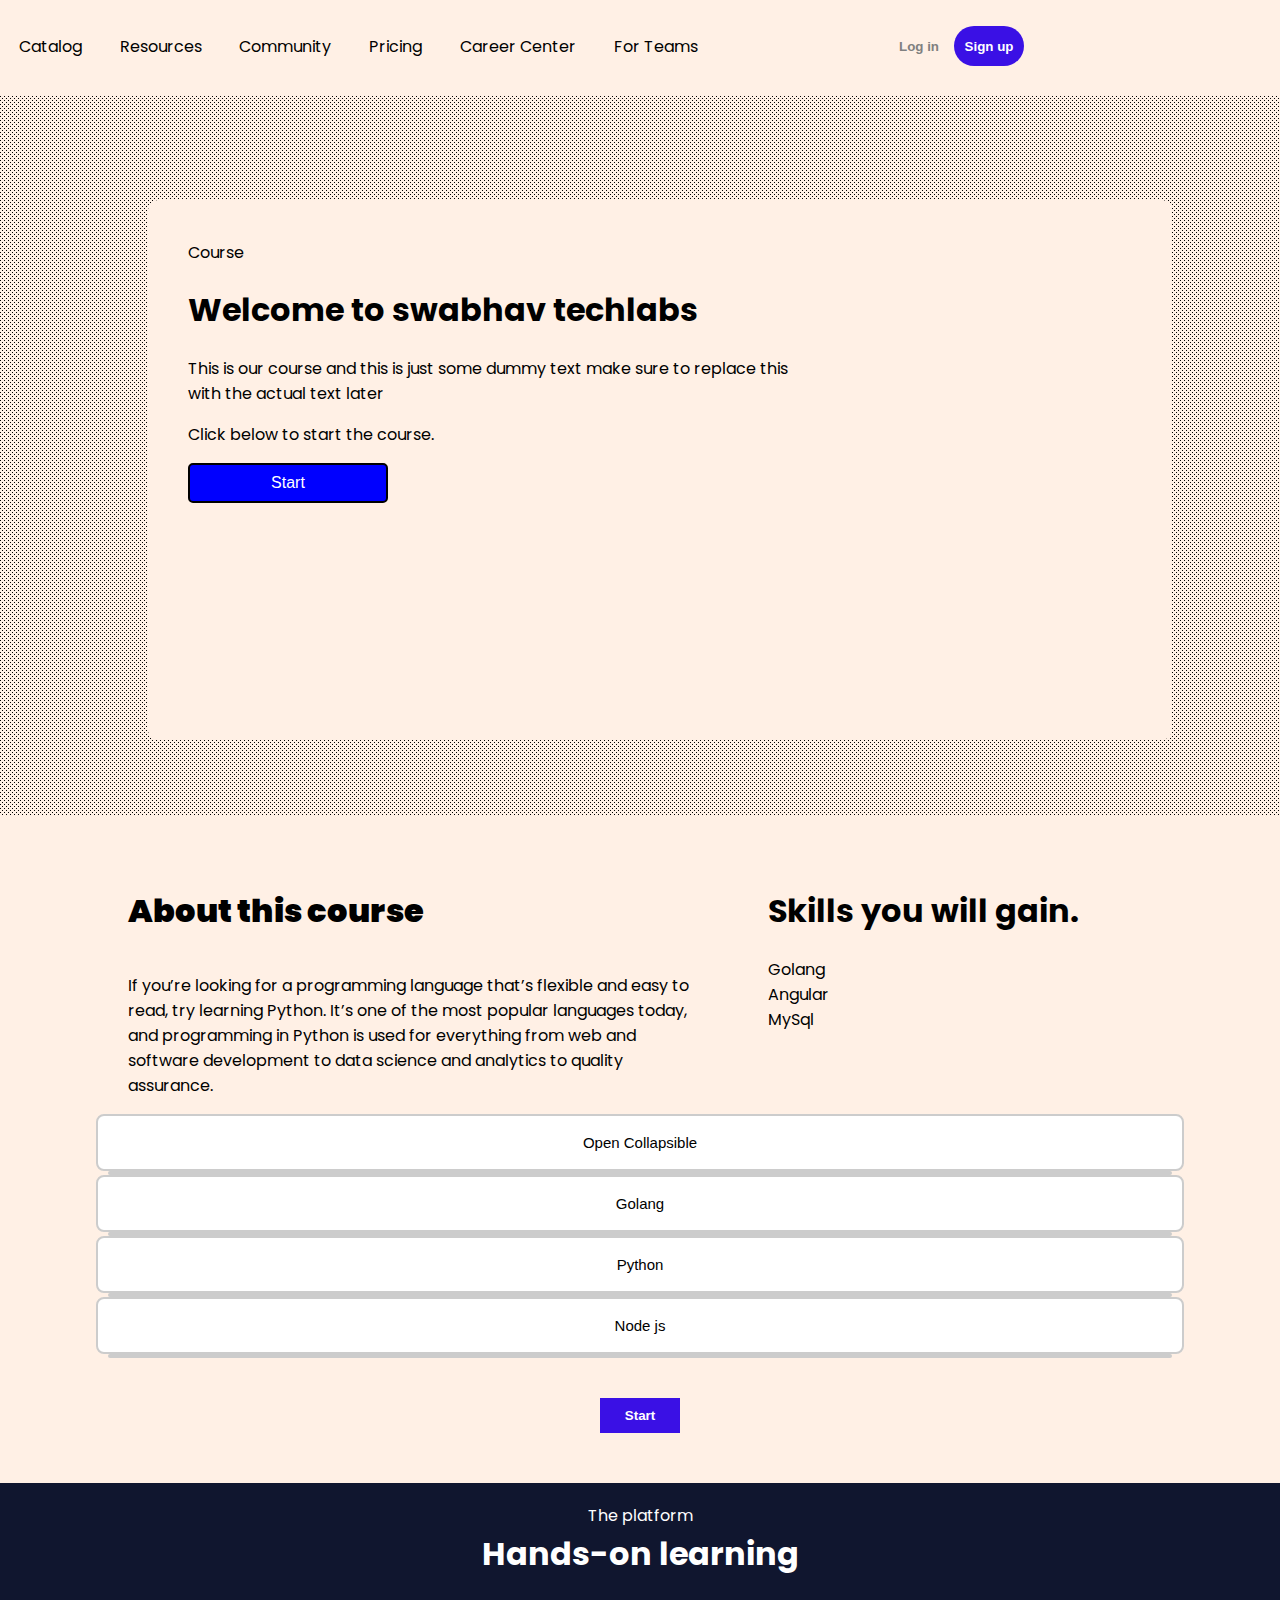
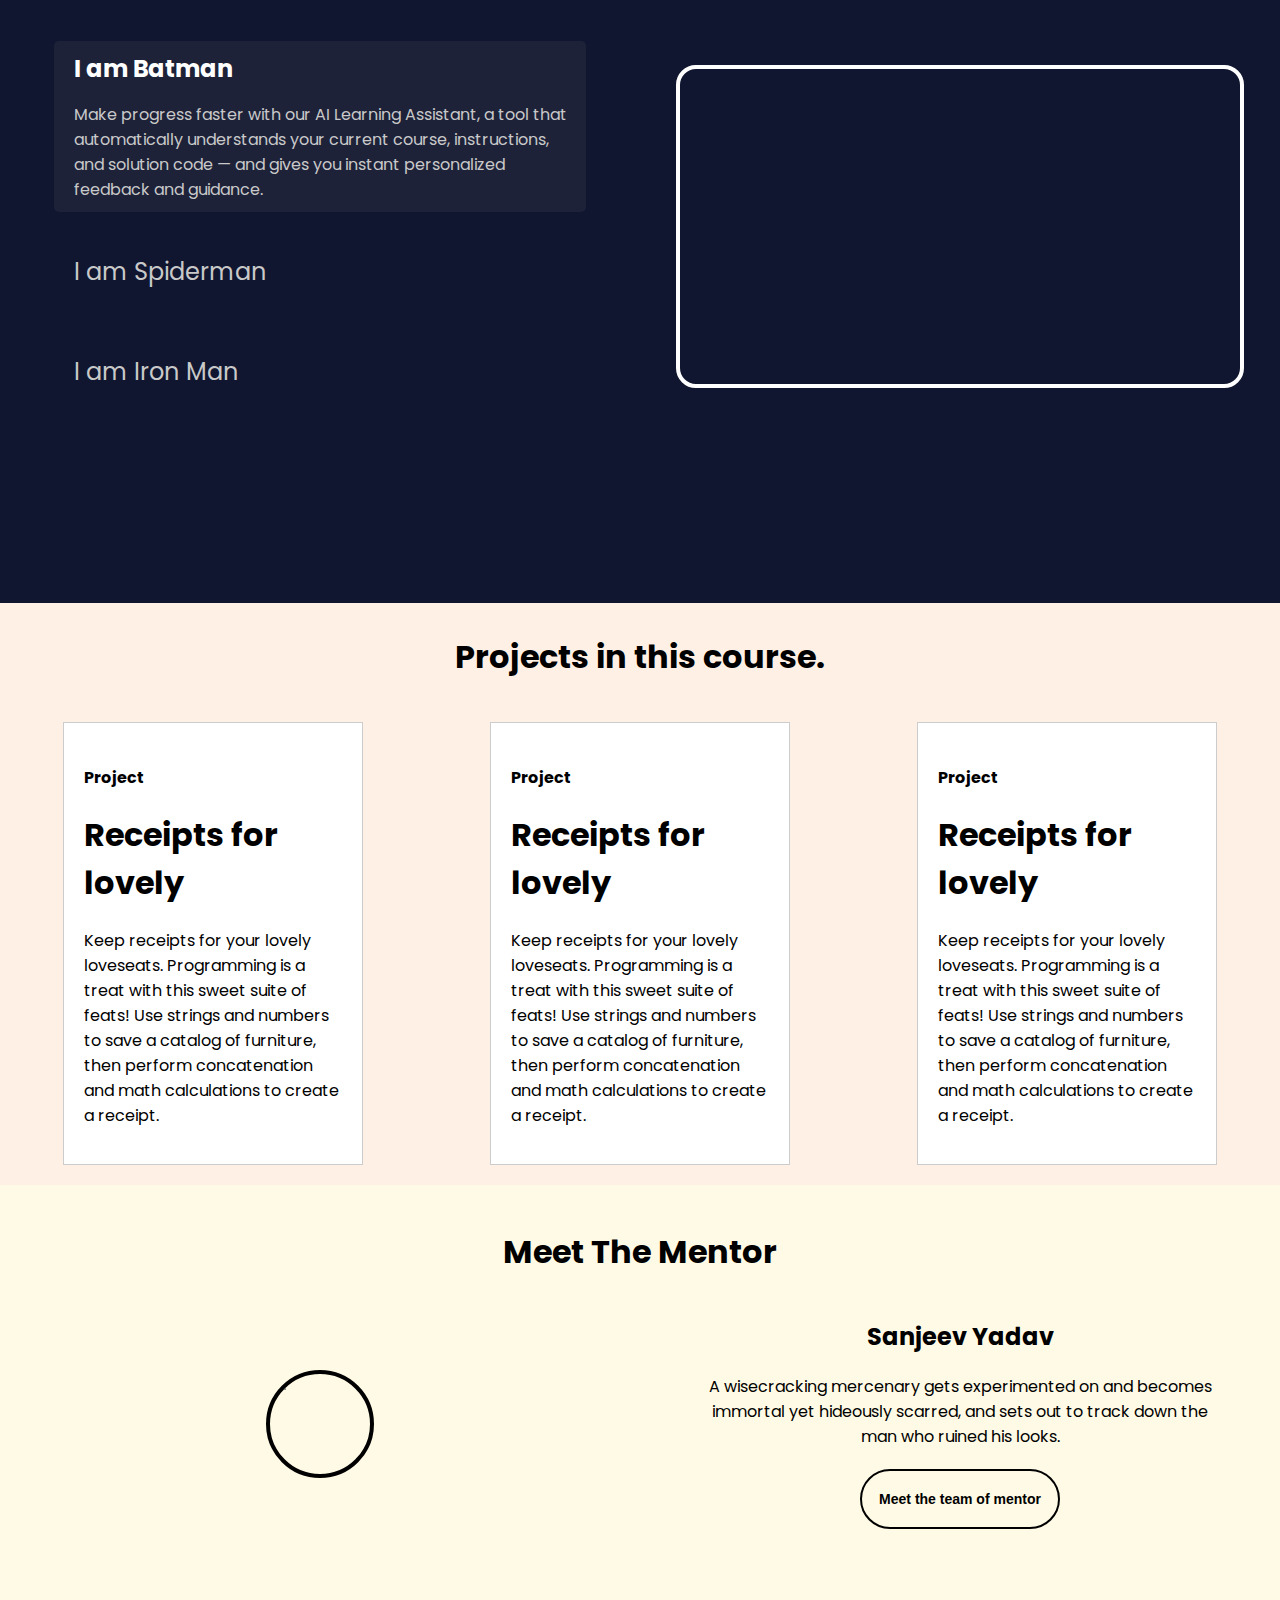
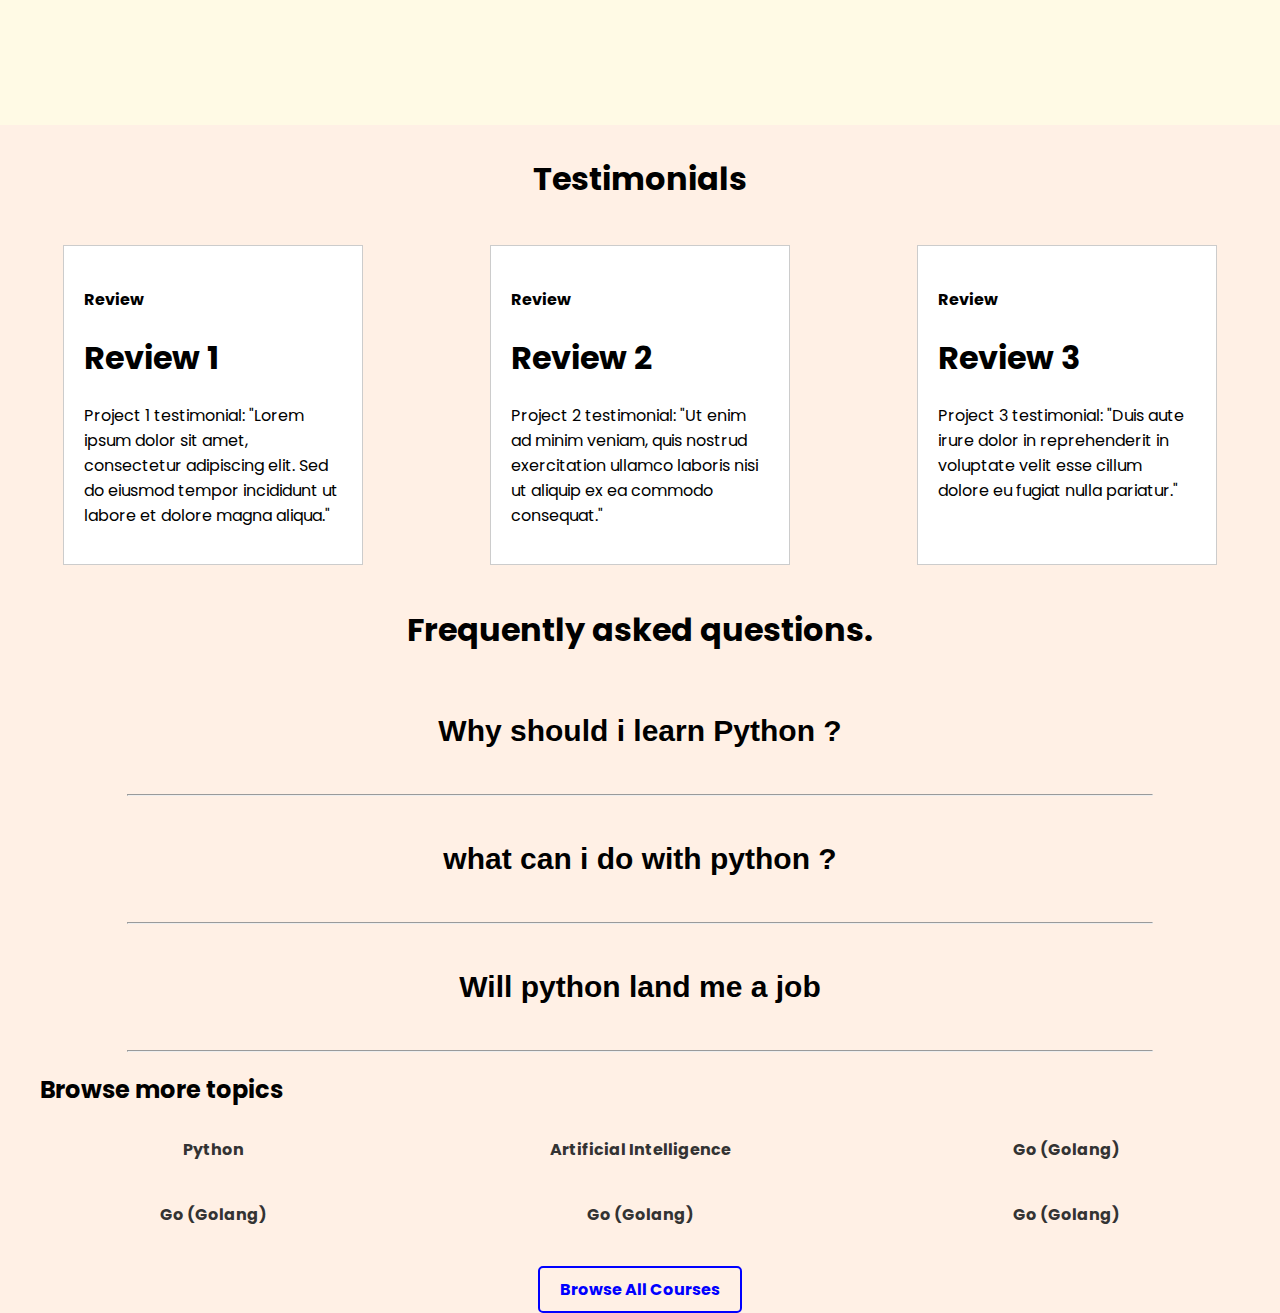
==== index.html @ b46f7abb "Update and rename training.html to index.html" ====
<!DOCTYPE html>
<html lang="en">

<head>
  <meta charset="UTF-8">
  <meta name="viewport" content="width=device-width, initial-scale=1.0">
  <title>Training</title>
  <link rel="stylesheet" href="training.css">
</head>

<body>
  <div class="container" id="normal-nav">
    <nav>
      <div class="dropdown-toggle">
        <button>Dropdown</button>
      </div>
      <ul class="nav-items">
        <div class="li-items">
          <li>Catalog</li>
          <li>Resources</li>
          <li>Community</li>
          <li>Pricing</li>
          <li>Career Center</li>
          <li>For Teams</li>
        </div>
        <div class="ctc">
          <button class="login">Log in </button>
          <button class="sign-up"> Sign up </button>
        </div>
        <div class="hamburger">
          <button onclick="Hamburger()">
            <div class="open" id="open">
              <div></div>
              <div></div>
              <div></div>
            </div>
            <div class="close" id="close">
              <div></div>
              <div></div>
            </div>
        </div>
        </button>
      </ul>
    </nav>
  </div>

  <div class="mobile-nav" id="mobile-nav" style="display: none;">
    <ul>
      <div class="mobile-items">
        <li>Catalog</li>
        <li>Resources</li>
        <li>Community</li>
        <li>Pricing</li>
        <li>Career Center</li>
        <li>For Teams</li>
      </div>
    </ul>
  </div>

  <div class="pattern">
    <svg fill="currentColor" role="img" aria-hidden="true" class="gamut-dh3it3 e3tf18d0" width="100%" height="100%">
      <pattern id="CheckerDense-pattern-:r1:" x="0" y="0" width="4" height="4" patternUnits="userSpaceOnUse">
        <rect width="1" height="1" fill="currentColor"></rect>
        <rect x="2" y="2" width="1" height="1" fill="currentColor"></rect>
      </pattern>
      <rect width="100%" height="100%" fill="url(#CheckerDense-pattern-:r1:)"></rect>
    </svg>
    <div class="content-box">
      <div class="inner-content-box">
        <div class="container course col-4">
          <p>Course</p>
        </div>
        <div class="container welcome col-9">
          <h1>Welcome to swabhav techlabs</h1>
        </div>
        <div class="container info col-6">
          <p> This is our course and this is just some dummy text make sure to replace this with the actual text later
          </p>
        </div>
        <div class="container col-6">
          <p>Click below to start the course.</p>
        </div>
        <div class="container col-3">
          <button class="start-button">Start</button>
        </div>
      </div>
    </div>
  </div>

  <!-- <div class="content-box2">
        <ul class="container box2">
          <div class=" container col-3">
            <li> Beginner</li>
          </div>
          <div class="container col-3">
            <li> 25 Hours</li>
          </div>
          <div class="container col-3">
            <li> Certificate Included</li>
          </div>
          <div class="container col-3">
            <li> None</li>
          </div>
        </ul>
      </div>
    </div>  -->

  <div class="about-section">
    <div class="about">
      <div class="container col-6">
        <h1><b>About this course</b></h1>
      </div>
      <div class="container col-4">
        <div class="container col-sm">
          <p>If you’re looking for a programming language that’s flexible and easy to read, try learning Python.
            It’s one of the most popular languages today,
            and programming in Python is used for everything from web and software development to data science and
            analytics
            to quality assurance.</p>
        </div>
      </div>
    </div>

    <div class="skills">
      <div class="container col-6">
        <h1>Skills you will gain.</h1>
      </div>
      <ul>
        <div class="container col-3">
          <li>Golang</li>
          <li>Angular</li>
          <li>MySql</li>
        </div>
      </ul>
    </div>
  </div>
  <!---->
  <div class="container col-8">
    <button class="collapsible">Open Collapsible</button>
    <div class="content">
      <div class="container col-6">
        <p>Lorem ipsum dolor sit amet, consectetur adipisicing elit, sed do eiusmod tempor incididunt ut labore et
          dolore magna aliqua. Ut enim ad minim veniam, quis nostrud exercitation ullamco laboris nisi ut aliquip ex
          ea commodo consequat.</p>
      </div>
    </div>

    <button class="collapsible">Golang</button>
    <div class="content">
      <div class="container col-6">
        <p>Golang is golang.</p>
      </div>
    </div>

    <button class="collapsible">Python</button>
    <div class="content">
      <div class="container col-6">
        <p>Python means power machine.</p>
      </div>
    </div>

    <button class="collapsible">Node js</button>
    <div class="content">
      <div class="container col-6">
        <p>Node can be used for backend.</p>
      </div>
    </div>

    <div class="container col-3">
      <div class="start-align">
        <button class="start"> Start </button>
      </div>
    </div>
  </div>
  <!---->

  <div class="learning">
    <div class="learning-header">
      <div class="platform">The platform</div>
      <div class="learning-heading">
        <h4>Hands-on learning</h4>
      </div>
    </div>
    <div class="learning-content">
      <div class="learning-menu">
        <div class="active" id="batmanClass" onclick="Video(this)">
          <span>I am Batman</span>
          <p class="learning-detail" style="display: block;">Make progress faster with our AI Learning Assistant, a tool
            that automatically understands your current course, instructions, and solution code — and gives you instant
            personalized feedback and guidance.</p>
        </div>
        <div class="" id="spidermanClass" onclick="Video(this)">
          <span>I am Spiderman</span>
          <p class="learning-detail" style="display: none;">Make progress faster with our AI Learning Assistant, a tool
            that automatically understands your current course, instructions, and solution code — and gives you instant
            personalized feedback and guidance.</p>
        </div>
        <div class="" id="iron-manClass" onclick="Video(this)">
          <span>I am Iron Man</span>
          <p class="learning-detail" style="display: none;">Make progress faster with our AI Learning Assistant, a tool
            that automatically understands your current course, instructions, and solution code — and gives you instant
            personalized feedback and guidance.</p>
        </div>
      </div>
      <div class="learning-video">
        <iframe class="video" id="batman" style="display: block;"
          src="https://www.youtube.com/embed/QEBCT-Lsh-A?si=yjU3dOB70M39RHDy" title="YouTube video player"
          frameborder="0"
          allow="accelerometer; autoplay; clipboard-write; encrypted-media; gyroscope; picture-in-picture; web-share"
          referrerpolicy="strict-origin-when-cross-origin" allowfullscreen></iframe>
        <iframe class="video" id="spiderman" style="display: none;"
          src="https://www.youtube.com/embed/yRhRZB-nqOU?si=znfqxqUgbynsmRA2" title="YouTube video player"
          frameborder="0"
          allow="accelerometer; autoplay; clipboard-write; encrypted-media; gyroscope; picture-in-picture; web-share"
          referrerpolicy="strict-origin-when-cross-origin" allowfullscreen></iframe>
        <iframe class="video" id="iron-man" style="display: none;"
          src="https://www.youtube.com/embed/t86sKsR4pnk?si=_6uz2QE31wdWg5gr" title="YouTube video player"
          frameborder="0"
          allow="accelerometer; autoplay; clipboard-write; encrypted-media; gyroscope; picture-in-picture; web-share"
          referrerpolicy="strict-origin-when-cross-origin" allowfullscreen></iframe>
      </div>
    </div>
  </div>

  <div class="container">
    <div class="container projects col-6">
      <h1>Projects in this course.</h1>
    </div>

    <div class=" all-box ">
      <a href="https://www.geeksforgeeks.org/how-to-create-three-boxes-in-the-same-div-using-html-and-css/" class="box">
        <div class="container col-3">
          <h4>Project</h4>
        </div>
        <div class="container col-9">
          <h1>Receipts for lovely</h1>
        </div>
        <span class="container col-6">
          <p>Keep receipts for your lovely loveseats. Programming is a treat with this sweet suite of feats! Use
            strings and numbers to save a catalog of furniture, then perform concatenation and math calculations to
            create a receipt.</p>
        </span>
      </a>

      <a href="https://www.geeksforgeeks.org/how-to-create-three-boxes-in-the-same-div-using-html-and-css/" class="box">
        <div class="container col-3">
          <h4>Project</h4>
        </div>
        <div class="container col-9">
          <h1>Receipts for lovely</h1>
        </div>
        <span class="container col-6">
          <p>Keep receipts for your lovely loveseats. Programming is a treat with this sweet suite of feats! Use
            strings and numbers to save a catalog of furniture, then perform concatenation and math calculations to
            create a receipt.</p>
        </span>
      </a>

      <a href="https://www.geeksforgeeks.org/how-to-create-three-boxes-in-the-same-div-using-html-and-css/" class="box">
        <div class="container col-3">
          <h4>Project</h4>
        </div>
        <div class="container col-9">
          <h1>Receipts for lovely</h1>
        </div>
        <span class="container col-6">
          <p>Keep receipts for your lovely loveseats. Programming is a treat with this sweet suite of feats! Use
            strings and numbers to save a catalog of furniture, then perform concatenation and math calculations to
            create a receipt.</p>
        </span>
      </a>
    </div>

    <div class="mentor">
      <div class="heading">
        <h4>Meet The Mentor</h4>
      </div>
      <div class="mentor-content">
        <div class="mentor-image-container">
          <img
            src="https://images.ctfassets.net/kcw3l04aboxk/3AgmLlPvX7oJ7bNOQginaL/21889e7795a0b7c9a46f865c7ecbe16d/Kenny.png"
            class="mentor-image" />
        </div>
        <div class="description">
          <h4 class="mentor-name">Sanjeev Yadav</h4>
          <div class="details">A wisecracking mercenary gets experimented on and becomes immortal yet hideously
            scarred, and sets out to track down the man who ruined his looks.</div>
          <a href="https://www.imdb.com/title/tt0848228/"><button class="mentor-button">Meet the team of
              mentor</button></a>
        </div>
      </div>
    </div>

    <div class="container">
      <div class="container projects col-6">
        <h1>Testimonials</h1>
      </div>

      <div class="all-box">
        <a href="https://www.example.com/project1" class="box">
          <div class="container col-3">
            <h4>Review</h4>
          </div>
          <div class="container col-9">
            <h1>Review 1</h1>
          </div>
          <span class="container col-6">
            <p>Project 1 testimonial: "Lorem ipsum dolor sit amet, consectetur adipiscing elit. Sed do eiusmod tempor
              incididunt ut labore et dolore magna aliqua."</p>
          </span>
        </a>

        <a href="https://www.example.com/project2" class="box">
          <div class="container col-3">
            <h4>Review</h4>
          </div>
          <div class="container col-9">
            <h1>Review 2</h1>
          </div>
          <span class="container col-6">
            <p>Project 2 testimonial: "Ut enim ad minim veniam, quis nostrud exercitation ullamco laboris nisi ut
              aliquip ex ea commodo consequat."</p>
          </span>
        </a>

        <a href="https://www.example.com/project3" class="box">
          <div class="container col-3">
            <h4>Review</h4>
          </div>
          <div class="container col-9">
            <h1>Review 3</h1>
          </div>
          <span class="container col-6">
            <p>Project 3 testimonial: "Duis aute irure dolor in reprehenderit in voluptate velit esse cillum dolore eu
              fugiat nulla pariatur."</p>
          </span>
        </a>
      </div>

      <!--Frequently asked question-->
      <div class="container col-9">

        <div class="container faq col-6">
          <h1>Frequently asked questions.</h1>
        </div>

        <button class="collapsible faq-heading">
          <h1>Why should i learn Python ?</h1>
        </button>
        <div class="content-faq">
          <div class="container col-6 faq-ans">
            <p>
              Learn Python for its versatility, simplicity, thriving community, abundant resources, job opportunities,
              popularity, and future-proofing potential.</p>
          </div>
        </div>
        <hr>

        <button class="collapsible faq-heading">
          <h1>what can i do with python ?</h1>
        </button>
        <div class="content-faq">
          <div class="container col-6 faq-ans">
            <p>
              With Python, you can develop websites, analyze data, create machine learning models, automate tasks,
              build games, work with artificial intelligence, develop desktop applications, and much more.</p>
          </div>
        </div>
        <hr>


        <button class="collapsible faq-heading">
          <h1>Will python land me a job</h1>
        </button>
        <div class="content-faq">
          <div class="container col-6 faq-ans">
            <p>Yes, learning Python can significantly enhance your job prospects as it is widely used in various
              industries for software development, data analysis, machine learning, web development, automation, and
              more.</p>
          </div>
        </div>
      </div>
      <hr>

    </div>


    <!--Browse more topics-->
    <div class="container">
      <div class="row">
        <div class="browse-content col-md-12">
          <h2>Browse more topics</h2>
        </div>
      </div>

      <div class="row">
        <ul class="tech col-md-3">
          <li><a href="https://www.python.org/">Python</a></li>
          <li><a href="https://openai.com/">Artificial Intelligence</a></li>
          <li><a href="https://go.dev/play/">Go (Golang)</a></li>
          <li><a href="https://go.dev/play/">Go (Golang)</a></li>
          <li><a href="https://go.dev/play/">Go (Golang)</a></li>
          <li><a href="https://go.dev/play/">Go (Golang)</a></li>
        </ul>
      </div>

      <div class="row button-container">
        <div class="col-md-12">
          <a href="https://link-to-all-courses" class="browse-button">Browse All Courses</a>
        </div>
      </div>
    </div>


    <script src="https://code.jquery.com/jquery-3.6.0.min.js"></script>
    <script src="training.js"></script>
</body>

</html>
---- training.css ----
@import url('https://fonts.googleapis.com/css2?family=Poppins:ital,wght@0,100;0,200;0,300;0,400;0,500;0,600;0,700;0,800;0,900;1,100;1,200;1,300;1,400;1,500;1,600;1,700;1,800;1,900&display=swap');

body {
  background-color: #fff0e5;
  font-family: "Poppins", sans-serif;
  overflow-x: hidden;
  margin: 0;
  padding: 0;
  box-sizing: border-box;
}

nav {
  width: 100%;
  height: 60px;
}

.nav-items {
  width: 80%;
  height: 100%;
  display: flex;
  justify-content: space-between;
  align-items: center;
}

.li-items {
  list-style: none;
  display: flex;
  justify-content: space-around;
  width: 70%;
}

.ctc {
  width: 30%;
  display: flex;
  justify-content: flex-end;
}

.login,
.sign-up {
  background-color: transparent;
  border: none;
  border-radius: 20px;
  font-weight: 600;
  transition: 0.5s ease-in-out;
  width: 70px;
  height: 40px;
  color: grey;
}

.login:hover,
.sign-up:hover {
  color: #3a10e5;
}

.sign-up {
  background-color: rgba(58, 16, 229, 1);
  color: white;
}

@media only screen and (max-width: 768px) {
  .nav-items {
    width: 100%;
  }

  .li-items {
    width: 100%;
    justify-content: flex-start;
  }

  .ctc {
    width: 50%;
    justify-content: flex-start;
    margin-top: 10px; /* Add some space between the buttons and the nav items */
  }

  .login,
  .sign-up {
    width: auto;
    padding: 10px 20px; /* Adjust padding for better touchability */
    margin-right: 10px;
    margin-bottom: 10px; /* Add space between buttons */
  }
}


.pattern {
  margin-top: 20px;
  width: 100vw;
  height: 80vh;
}

hr {
  max-width: 80%;
}

.content-box {
  background-color: #fff0e5;
  border-radius: 10px;
  position: absolute;
  top: 50%;
  left: 50%;
  transform: translate(-50%, -50%);
  width: 80%;
  height: 60vh;
  margin: 20px;
}

.inner-content-box {
  margin: 40px;
  width: 60%;
  height: 100%;
}

@media screen and (max-width: 760px) {
  .all-box {
    display: flex;
    flex-direction: column;
  }
}

.content-box2 {
  background-color: #fff0e5;
  position: absolute;
  top: 130%;
  left: 100%;
  transform: translate(-110%, -80%);
  align-items: center;
  display: flex;
  border: 2px solid rgba(0, 0, 0, 0.5);
  list-style: none;
  width: 80%;
}

.start-button {
  width: 200px;
  height: 40px;
  background-color: blue;
  color: white;
  border: 2px solid black;
  border-radius: 5px;
  font-size: 16px;
  cursor: pointer;
  transition: 0.3s ease-in-out;
}

.start-button:hover {
  background-color: rgba(0, 0, 255, 0.8);
}

.box2 {
  list-style: none;
  display: flex;
  justify-content: space-between;
}

.about {
  display: flex;
  flex-direction: column;
  width: 100%; /* Change width to 100% for better responsiveness */
}

.about p {
  width: 90%; /* Adjust width for smaller screens */
}

.about-section {
  margin-top: 50px;
  margin-left: 10%;
  margin-right: 10%;
  width: 100%;
  height: 100%;
  justify-content: center;
  display: flex;
}

.skills {
  display: flex;
  flex-direction: column;
  width: 100%; /* Change width to 100% for better responsiveness */
}

.skills li {
  list-style: none;
}

.skills ul {
  margin: 0;
  padding-inline-start: 0;
}

@media screen and (max-width: 760px) {
  .about-section {
    flex-direction: column;
  }

  .about {
    width: 90%; /* Adjust width for smaller screens */
    margin: 0 auto; /* Center the element */
  }

  .about p {
    width: 90%; /* Adjust width for smaller screens */
  }

  .skills {
    width: 90%; /* Adjust width for smaller screens */
    align-items: center;
    margin: 0 auto; /* Center the element */
  }
}


.collapsible, .faq-heading {
  margin-top: 60px;
  background-color: white;
  color: black; 
  cursor: pointer;
  padding: 18px 50px;
  width: 85%;
  border: 2px solid #ccc;
  border-radius: 8px;
  text-align: center;
  outline: none;
  font-size: 15px;
  margin: 0 auto;
  display: block;
}

.faq-heading {
  background-color: transparent;
  border: none;
}

/* Override hover effect */
.faq-heading:hover {
  color: black;
}

.content-faq, .content {
  padding: 0 18px;
  max-height: 0;
  overflow: hidden;
  width: 80%;
  transition: max-height 0.2s ease-out;
  border-radius: none;
  margin: 0 auto; 
}

.active, .collapsible:hover {
  background-color: rgba(157, 157, 157, 0.2);
}

.content {
  text-align: center;
  background-color: #f1f1f1;
  border: 2px solid #ccc;
  border-radius: 8px;
}

.dropdown-toggle {
  display: none;
}

.nav-items.active {
  display: block;
}

.start-align {
  margin-top: 20px;
  text-align: center;
}

.start {
  margin-top: 20px;
  background-color: #3a10e5;
  color: white;
  padding: 10px 20px;
  border: none;
  cursor: pointer;
  min-width: 80px;
  font-weight: 700;
  justify-content: center;
  align-items: center;
}

.dark-blue {
  align-items: center;
  justify-content: space-between;
  background-color: #10162f;
  margin-top: 40px;
}


/* 
.Header {
  display : flex;
  margin-left : 30px;
  align-items: center;
  color: white;
}

.learn2 {
    font-weight: 400;
    line-height: 0.2;
    font-size: 1.75rem;
    margin: 0;
    text-align: center;
}

.learn1 {
    font-weight: 400;
    line-height: 1.5;
    font-size: 1rem;
    margin: 0;
    text-align: center;
} */

.Header {
  display: flex; 
  justify-content: center; 
  margin-left: 30px; /* Adjust margin as needed */
  align-items: center;
  color: white;
}

.learn1, .learn2 {
  font-weight: 400;
  line-height: 1.5;
  font-size: 1.5rem;
  margin: 0;
  text-align: center;
}

.info-overlay {
  align-items: flex-start; /* Adjust alignment as needed */
  margin-left: 10%; /* Adjust margin as needed */
  color: white;
}

.projects {
  margin-top: 30px;
  text-align: center;
}


/* .box {
  width: 300px;
  height: 300px;
  padding: 20px; 
  margin: 20px;
  border: 1px solid #ccc;
  box-sizing: border-box;
  overflow: auto; 
}

.all-box {
  display: flex;
  justify-content: center; 
  align-items: center; 
  background-color: white; 
  padding: 20px; 
  border: 1px solid #ccc; 
  box-sizing: border-box;
} */


/* .box{
  width : 300px;
  height: 300px;
  padding : 50px;
  margin: 20px;
  border : 1px solid #ccc;
  box-sizing : border-box;
  align-items : center;
  background-color : white;
  text-overflow : ellipse;
}

.all-box {
  display : flex;
  justify-content : space-evenly;
} */

.all-box {
  display: flex;
  justify-content: space-around;
}

.box {
  width: 300px;
  padding: 20px; /* Adjust padding as needed */
  margin: 20px;
  border: 1px solid #ccc;
  box-sizing: border-box;
  background-color: white;
  transition : transform 0.3s ease-in-out;
  color : black;
  text-decoration : none;
}

.box:hover{
  transform : translateY(-5px);
  box-shadow : 0 5px 15px rgba(0,0,0,0.5);
  background-color : #f0f0f0;
}

.container {
  width: 100%;
}

.col-3, .col-9 {
  flex: 1;
}

/* Optional: Adjust margin or padding as needed */
.col-3 {
  margin-right: 20px; /* Example margin */
}

.img {
  margin-top : 70px;
  margin-left : 70px;
}

.img , .img-info {
  flex : 1;
  display : flex;
  flex-direction : column;
  align-items : center;
}


.img-info {
  margin-top: 80px;
  margin-right : 40px;
}

.mentor {
  width: 100%;
  min-height: 60vh;
  max-height: 100vh;
  background-color: #fffae5;
  display: flex;
  flex-direction: column;
  align-items: center;
}

.heading {
  font-size: 2rem;
  margin-bottom: 0;
}

.mentor-content {
  width: 100%;
  height: 100%;
  display: flex;
  justify-content: space-around;
  align-items: center;
}

.mentor-image-container {
  width: 40%;
  display: flex;
  justify-content: center;
  align-items: flex-start;
  height: 100%;
}

.mentor-image {
  border-radius: 50%;
  border: 4px solid black;
  max-height: 400px;
  max-width: 400px;
  min-height: 100px;
  min-width: 100px;
  margin-bottom: 20px;
  transition: 0.3s ease-in-out;
}

.mentor-image:hover {
  transform: translate(10px, -10px);
  box-shadow: -15px 15px 15px black;
}

.description {
  width: 40%;
  height: 100%;
  display: flex;
  align-items: center;
  flex-direction: column;
  justify-content: flex-start;
}

.mentor-name {
  font-size: 1.5rem;
  font-weight: bolder;
  margin-top: 0;
  margin-bottom: 0;
}

.details {
  text-align: center;
  font-size: 1rem;  
  margin-top: 20px;
}

.mentor-button {
  margin-top: 20px;
  width: 200px;
  height: 60px;
  border-radius: 2rem;
  border: 2px solid black;
  background-color: transparent;
  transition: .5s ease-in-out;
  font-weight: bold;
  font-size: 14px;
  cursor: pointer;
  margin-bottom: 20px;
}

.mentor-button:hover {
  background-color: black;
  box-shadow: 0 0 30px black;
  color: #9DF28A;
}

@media screen and (max-width: 768px) {
  .mentor {
      flex-direction: column;
  }

  .mentor-content {
      flex-direction: column;
  }

  .mentor-image-container {
      width: 100%;
  }

  .description {
      width: 90%;
  }
}

.faq {
  text-align : center;
}




/* floating css*/

 /* .bg-image {
  background-image: url("background.jpg");
  background-size: cover;
  background-position: center;
  background-attachment: fixed;
  width: 100vw;
  height: 100vh;
}

.bg-image2 {
  background-image: url("background02.jpg");
  background-size: cover;
  background-position: center;
  background-attachment: fixed;
  width: 100vw;
  height: 100vh;

}

a {
  text-decoration: none;
  color: #9DF28A;
  opacity: 0.8;
  font-weight: normal;
  transition: .2s ease-in-out;
}

a:hover {
  opacity: 1;
  font-weight: bolder;
}

nav {
  position: fixed;
  width: 100%;
  height: 80px;
  display: flex;
  justify-content: space-evenly;
  align-items: center;
}

.nav-container {
  display: flex;
  justify-content: center;
  align-items: center;
  width: 50%;
  height: 100%;
}

.user {
  width: 20%;
  display: flex;
  justify-content: flex-end;
  align-items: center;
}

.floating-navbar {
  background-color:black;
  color: #9DF28A;
  width: 80%; 
  border-radius: 50px;
  height: 60px;
  display: flex;
  align-items: center;
  justify-content: center;
  transition: .4s ease-in-out;
}

.floating-navbar:hover {
  transform: scale(1.1);
  box-shadow: 0 0 30px;
}

.floating-navbar ul {
  display: flex;
  align-items: center;
  height: 100%;
  width: 100%;
  justify-content: space-evenly;
  padding-inline-start: 0;
}

.floating-navbar ul li {
  list-style: none;
}

.logo {
  width: 20%;
  display: flex;
  justify-content: flex-start;
  align-items: center;
}

.image {
  background-image: url("image/Swabhav-Logo.jpeg");
  background-size: cover;
  background-position: center;
  width: 50px;
  height: 50px;
  border-radius: 50%;
  border: 5px solid black;
  z-index: 2;
  transition: .5s ease-out;
}

.name {
  background-color: black;
  color: #9DF28A;
  font-weight: bolder;
  height: 60px;
  width: 0;
  margin-left: -20px;
  border-top-right-radius: 50px;
  border-bottom-right-radius: 50px;
  display: flex;
  align-items: center;
  justify-content: center;
  font-size: 0px;
  z-index: 1;
  transition: .5s ease-in-out;
  float: left;
  clear: right;
}

.image:hover + .name {
  width:200px; 
  font-size: 14px; 
  box-shadow: 5px 0 30px 10px;
}

.image:hover {
  width: 60px;
  border-radius: 20%;
  height: 60px;
}

.pfp {
  background-image: url("pfp.jpg");
  background-size: cover;
  background-position: center;
  width: 50px;
  height: 50px;
  border-radius: 50%;
  border: 5px solid black;
  transition: .5s ease-in-out;
}

.pfp:hover {
  width: 60px;
  height: 60px;
  border-radius: 20%;
}

::-webkit-scrollbar {
  height: 1px;
  width: 2px; 
}

::-webkit-scrollbar-track {
  background: transparent; 
}

::-webkit-scrollbar-thumb {
  background: #9DF28A; 
}  */
/* 
.tech{
  list-style : none;
  padding: 0;
  margin: 0;
  text-align : center;
  color : blue;
}

li {
  display: inline-block;
  margin: 0 10px;
  padding: 10px;
  background-color: none;
  border-radius: 8px;
  transition: background-color 0.3s ease;
}

li a {
  text-decoration: none;
  color: #333;
  font-weight: bold;
  font-size: 16px;
  display: block;
  padding: 10px;
}

.browse-content{
  margin-top : 30px;
  text-align: center;
} */

.browse-content{
  margin-left : 40px;
}


ul.tech {
  list-style-type: none;
  padding: 0;
  margin: 0;
  display: flex;
  flex-wrap: wrap;
  justify-content: center;
}

ul.tech li {
  width: calc(100% / 3); /* Each item takes up 1/3 of the container */
  text-align: center;
  margin-bottom: 20px; /* Adjust spacing between rows */
}

ul.tech li a {
  text-decoration: none;
  color: #333;
  font-weight: bold;
  font-size: 16px;
  display: block;
  padding: 10px;
  background-color: none;
  border-radius: 8px;
  transition: background-color 0.3s ease;
}

ul.tech li a:hover {
  /* background-color: #e0e0e0; */
  color : blue;
}

.catalog{
  text-align : center;
}

.button-container {
  text-align: center;
  margin-top: 20px;
}

.browse-button {
  text-decoration: none;
  color: blue;
  font-weight: bold;
  font-size: 16px;
  padding: 10px 20px;
  border: 2px solid blue; /* Purple border */
  border-radius: 5px;
  transition: background-color 0.3s, color 0.3s, border-color 0.3s;
  margin-top : 10px;
}

.browse-button:hover {
  background-color: blue; /* Change background color on hover */
  color: #fff; /* Change text color on hover */
}

.learning {
  width: 100%;
  margin-top: 50px;
  min-height: 80vh;
  max-height: 200vh;
  background-color: #10162F;
  display: flex;
  align-items: center;
  flex-direction: column;
}

.learning-header {
  text-align: center;
  color: white;
  margin-top: 20px;
  height: auto;
}

.learning-heading {
  font-size: 2rem;
  margin-bottom: 5px;
  margin-top: -40px;
}

.learning-content {
  width: 100%;
  height: 100%;
  display: flex;
  justify-content: space-around;
  align-items: center;
  flex-wrap: wrap;
}

.learning-menu {
  width: 50%;
  height: 100%;
  display: flex;
  flex-direction: column;
  align-items: center;
  justify-content: center;
  margin-bottom: 20px;
}

.learning-menu div {
  width: 80%;
  min-height: 80px;
  max-height: 400px;
  text-align: left;
  color: #c9c9c9;
  background-color: transparent;
  border-radius: 5px;
  padding-left: 20px;
  margin-top: 20px;
  font-size: 1.5rem;
  display: flex;
  align-items: flex-start;
  justify-content: center;
  font-weight: normal;
  transition: .3s ease-out;
  flex-direction: column;
  cursor: pointer;
}

.learning-detail {
  color: #c9c9c9;
  font-weight: normal;
  font-size: 16px;
  margin-right: 5px;
  margin-bottom: 10px;
}

.learning-menu .active {
  padding-top: 10px;
  font-weight: bold;
  color: white;
  background-color: rgba(145, 145, 145, 0.1);
}

.learning-menu div:hover {
  font-weight: bold;
  color: white;
  background-color: rgba(145, 145, 145, 0.1);
}

.learning-video {
  width: 50%;
  height: 100%;
  display: flex;
  flex-direction: column;
  align-items: center;
  justify-content: center;
}

.video {
  border-radius: 20px;
  border: 4px solid white;
  width: 560px;
  height: 315px;
  margin-top: 0;
  margin-bottom: 0;
}

@media screen and (max-width: 768px) {
  .learning-content {
      flex-direction: column;
  }

  .learning-menu {
      width: 100%;
  }

  .learning-video {
      width: 100%;
  }

  .video {
      width: 300px;
      height: 200px;
      margin-top: 20px;
      margin-bottom: 20px;
  }
  
  .about-section {
    margin-left: 0;
  }

  .all-box {
    display: flex;
    flex-direction: column;
    align-items: center;
  }
}


@media only screen and (max-width: 768px) {
  .nav-items {
    width: 80%;
    height: 100%;
    display: flex;
    justify-content: space-around;
    align-items: center;
  }

}
.z-index-6 {
  position: fixed;
  top: 0;
  left: 0;
  z-index: 6;
}

.hamburger {
  width: 50px;
  height: 50px;
  background: transparent;
  display: none;
}

.hamburger button {
  width: 100%;
  height: 100%;
  background: transparent;
  border: none;
}

.hamburger .open {
  width: 100%;
  height: 100%;
  display: flex;
  flex-direction: column;
  justify-content: space-evenly;
  align-items: center;
}

.hamburger .open div {
  width: 80%;
  height: 5px;
  background: black;
}

.hamburger .close {
  width: 100%;
  height: 100%;
  display: flex;
  flex-direction: column;
  justify-content: center;
  align-items: center;
  display: none;
}

.hamburger .close div {
  width: 80%;
  height: 5px;
  background: black;
  margin: 0;
  padding: 0;
}

.hamburger .close div:nth-child(1) {
  transform: rotate(45deg);
  margin-bottom: -5px;
}
.hamburger .close div:nth-child(2) {
  transform: rotate(-45deg);
}


@media screen and (max-width: 1180px) {
  nav ul .li-items {
    display: none;
  }
  .nav-items {
    justify-content: space-evenly;
  }
  .hamburger {
    display: block;
  }
}

.mobile-items {
  list-style: none;
  width: 100%;
  height: 100%;
  display: flex;
  justify-content: center;
  align-items: center;
  flex-direction: column;
}

ul {
  padding-inline-start: 0;
}

.mobile-nav {
  position: fixed;
  top: 0;
  left: 0;
  width: 100vw;
  height: 100vh;
  background-color: rgba(0, 0, 0, 0.5);
  z-index: 5;
  background-color: #fffae5;
}

.mobile-nav ul {
  height: 100%;
  width: 100%;
}
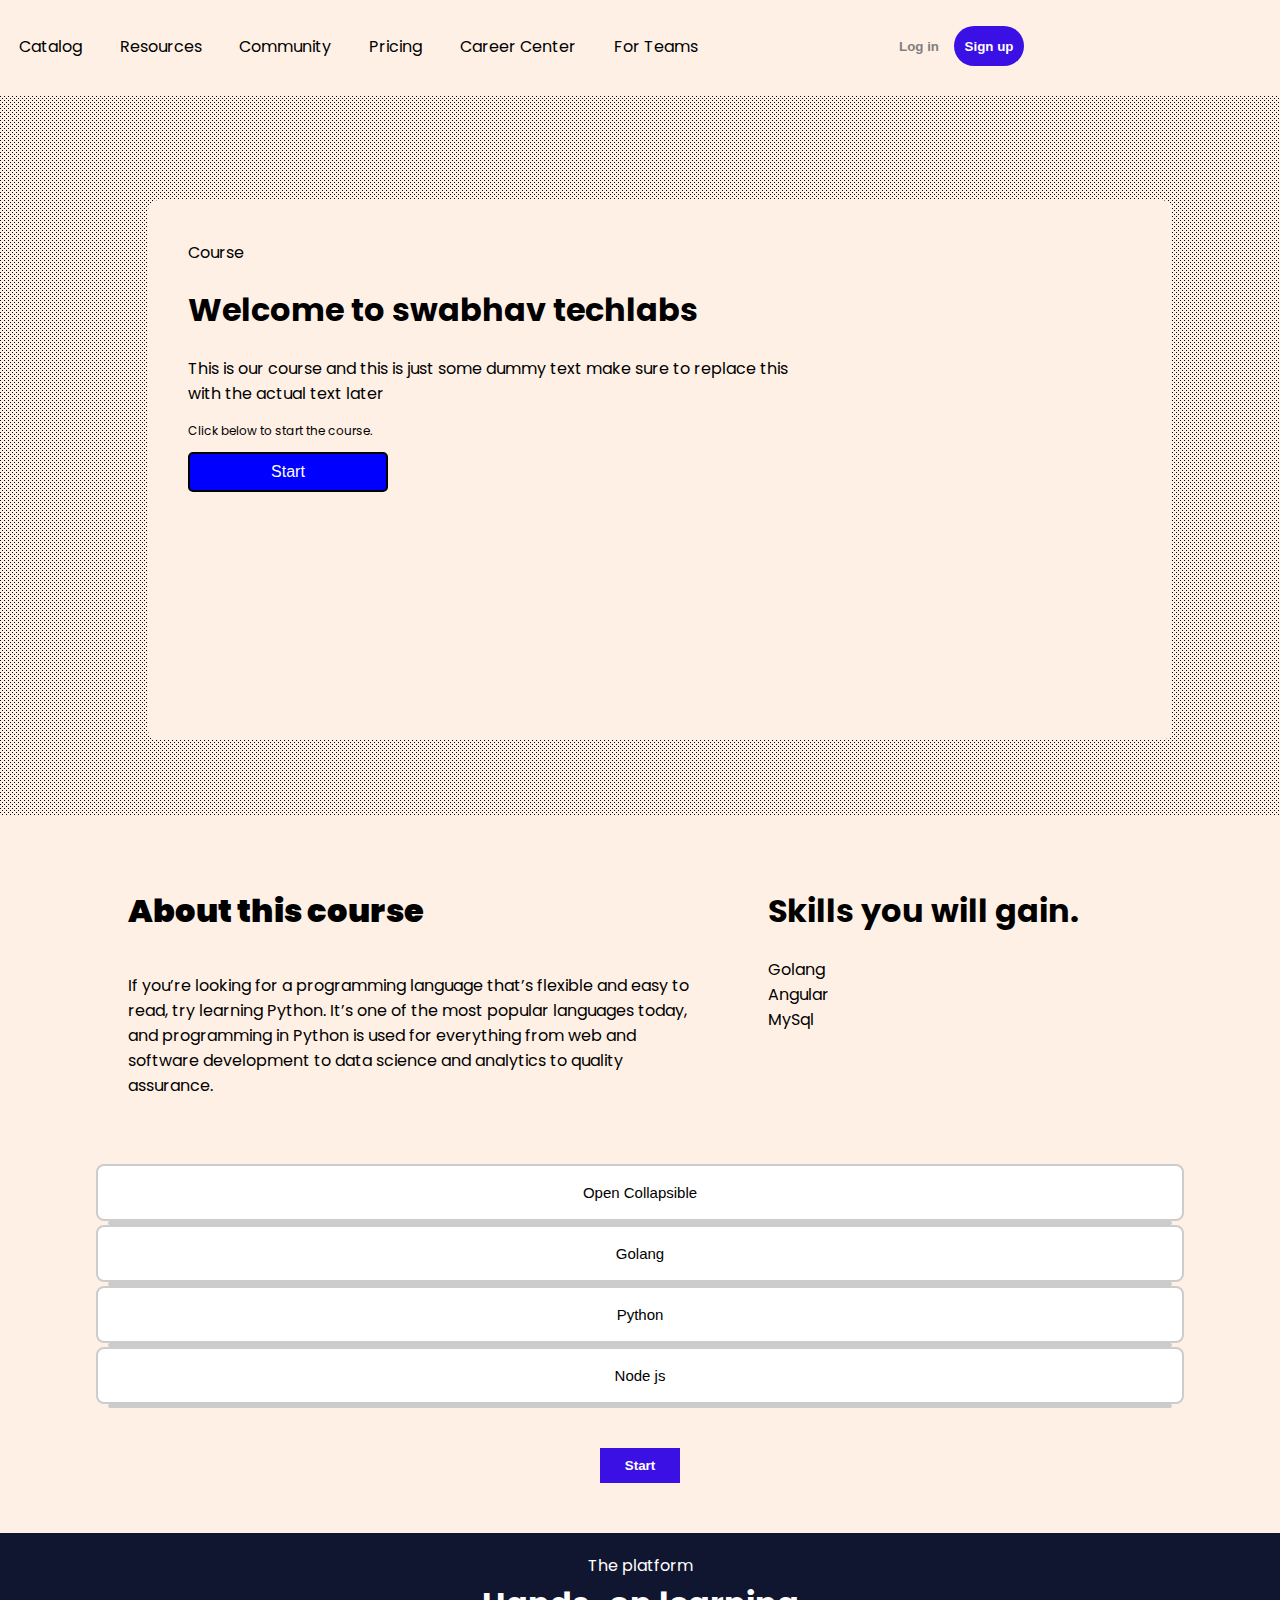
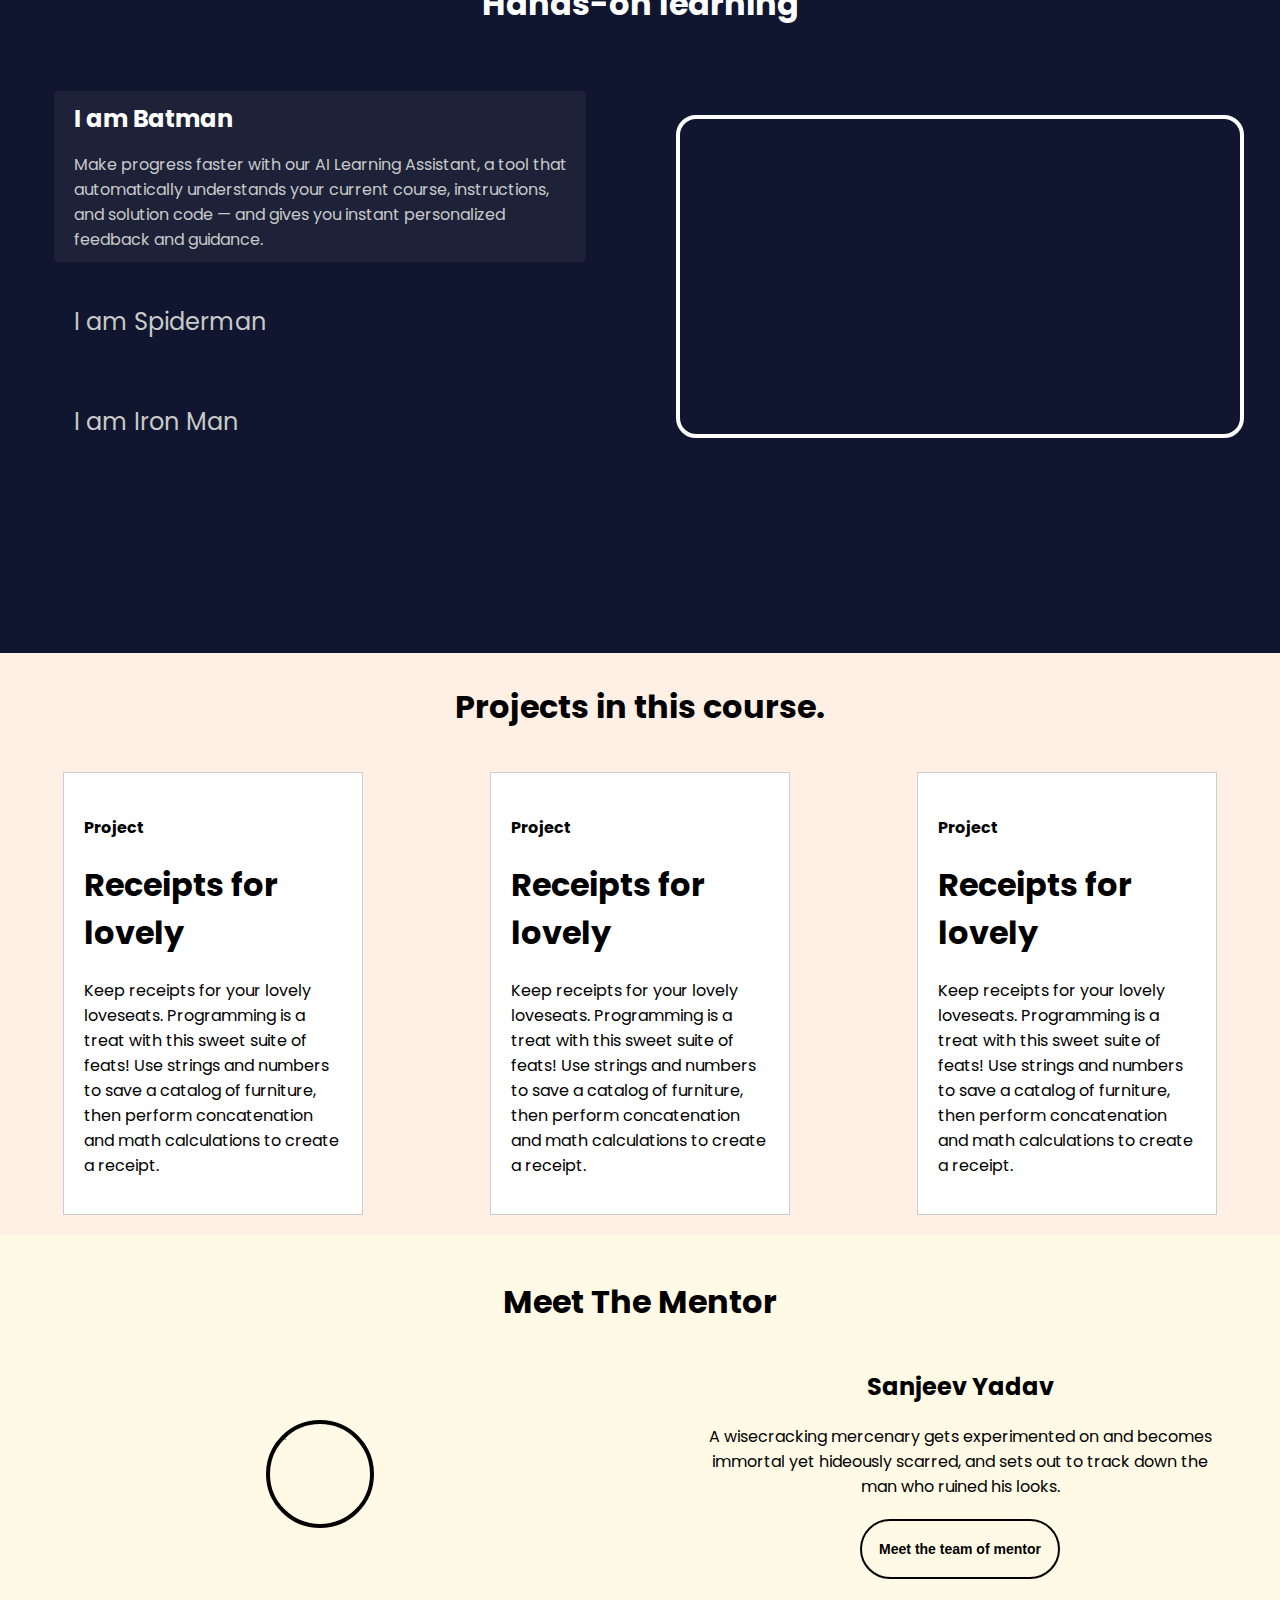
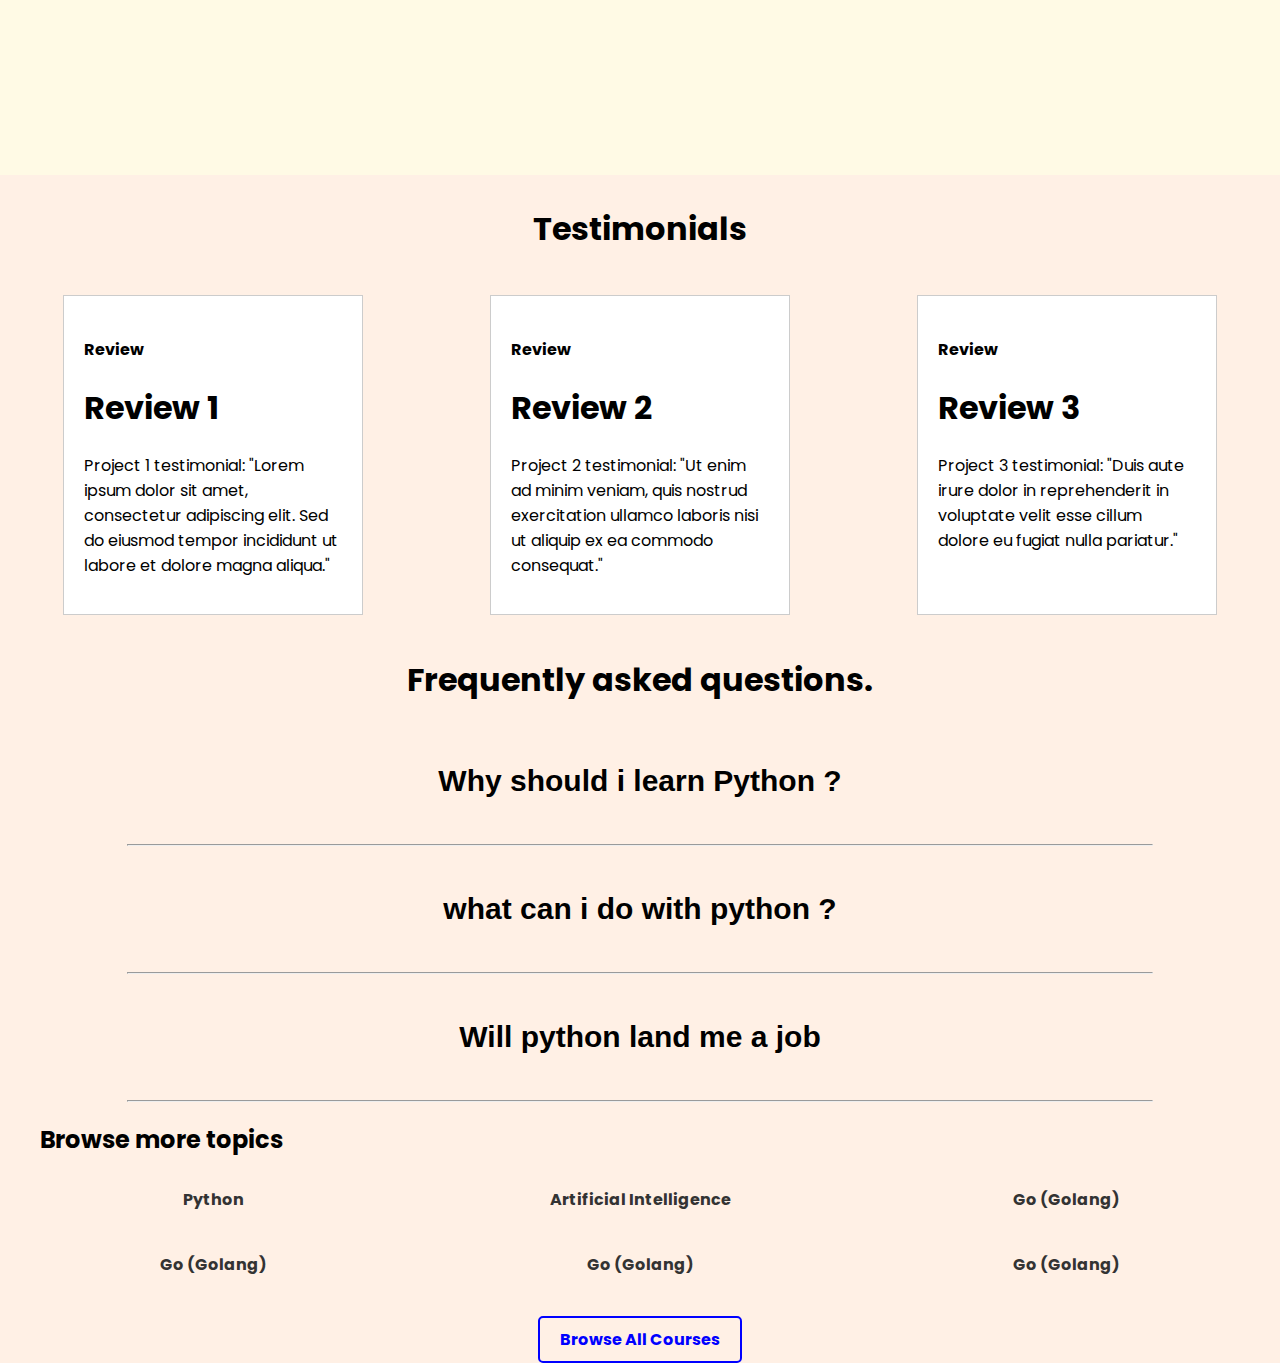
==== commit 5790ebc2: "Add files via upload" ====
--- a/index.html
+++ b/index.html
@@ -71,13 +71,13 @@
           <p>Course</p>
         </div>
         <div class="container welcome col-9">
-          <h1>Welcome to swabhav techlabs</h1>
+          <h1>Welcome to swabhav techlabs</h1>  
         </div>
         <div class="container info col-6">
           <p> This is our course and this is just some dummy text make sure to replace this with the actual text later
           </p>
         </div>
-        <div class="container col-6">
+        <div class="container col-6" style="font-size: 12px;">
           <p>Click below to start the course.</p>
         </div>
         <div class="container col-3">
@@ -135,7 +135,7 @@
     </div>
   </div>
   <!---->
-  <div class="container col-8">
+  <div class="container col-8" style="margin-top: 50px;">
     <button class="collapsible">Open Collapsible</button>
     <div class="content">
       <div class="container col-6">
@@ -416,4 +416,4 @@
     <script src="training.js"></script>
 </body>
 
-</html>
+</html>--- a/training.css
+++ b/training.css
@@ -954,6 +954,14 @@
     align-items: center;
   }
 
+  .welcome {
+    font-size: 12px;
+  }
+
+  .info {
+    font-size: 12px;
+  }
+
 }
 .z-index-6 {
   position: fixed;
